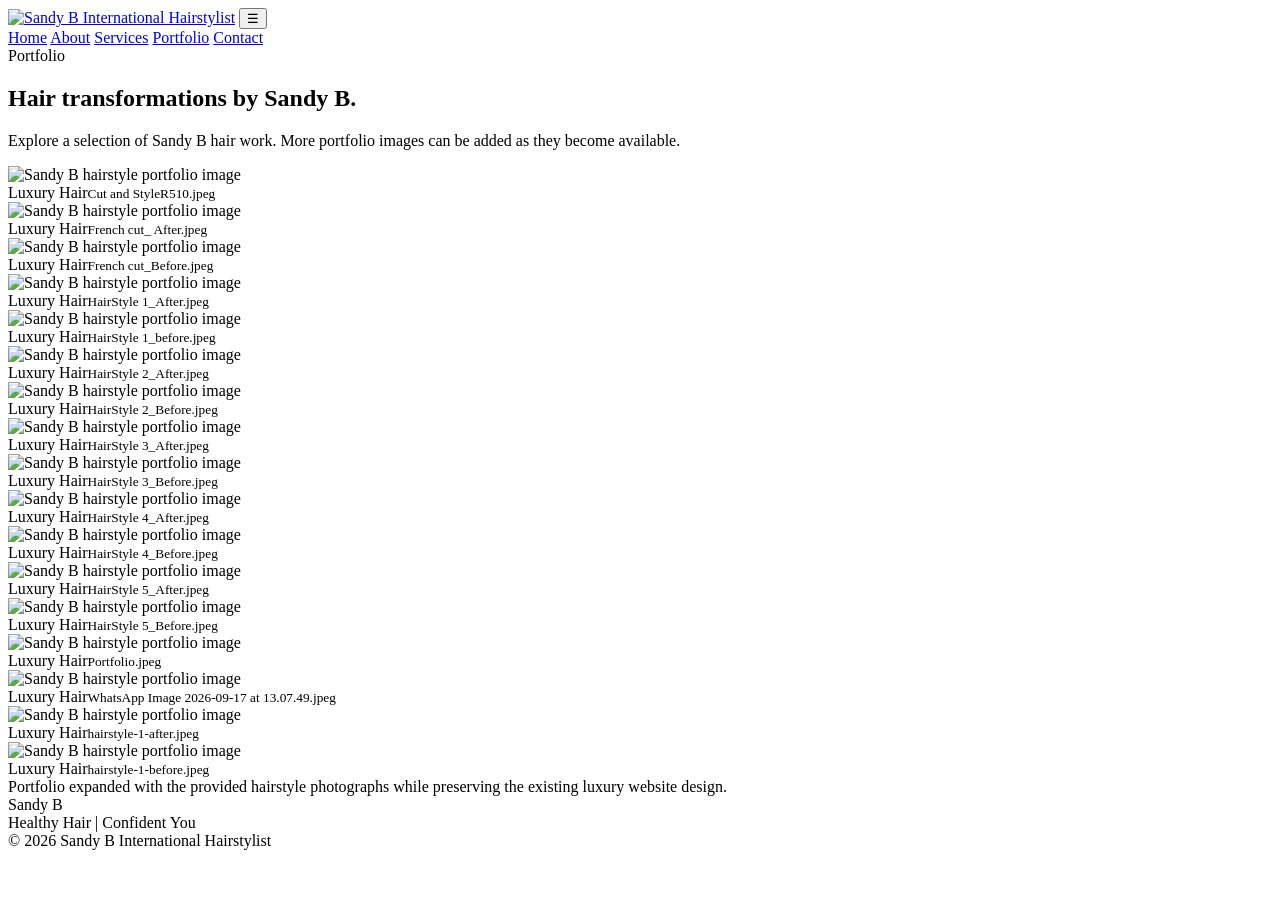
==== portfolio.html @ 93952826 "Add files via upload" ====
<!DOCTYPE html>
<html lang="en">
<head>
<meta charset="UTF-8">
<meta name="viewport" content="width=device-width, initial-scale=1.0">
<meta name="description" content="Sandy B International Hairstylist portfolio — luxury hair transformations, colour, styling and personalised beauty.">
<title>Portfolio | Sandy B International Hairstylist</title>
<link rel="icon" type="image/png" href="images/favicon.png">
<link rel="stylesheet" href="css/style.css">
</head>
<body>

<nav class="nav">
  <div class="container nav-inner">
    <a href="index.html"><img class="nav-logo" src="images/sandy-b-logo.png" alt="Sandy B International Hairstylist"></a>
    <button class="menu-btn" aria-label="Open menu">☰</button>
    <div class="nav-links">
      <a href="index.html">Home</a>
      <a href="about.html">About</a>
      <a href="services.html">Services</a>
      <a href="portfolio.html">Portfolio</a>
      <a href="contact.html">Contact</a>
    </div>
  </div>
</nav>

<main>
<section class="page-hero">
  <div class="container reveal">
    <div class="eyebrow">Portfolio</div>
    <h1>Hair transformations by <span class="gold">Sandy B.</span></h1>
  </div>
</section>

<section class="section">
  <div class="container">
    <div class="portfolio-intro reveal">
      <p>Explore a selection of Sandy B hair work. More portfolio images can be added as they become available.</p>
    </div>

    
<div class="portfolio-grid reveal">

<div class="portfolio-card image-card"><img src="images/Cut and StyleR510.jpeg" alt="Sandy B hairstyle portfolio image"><div class="portfolio-caption"><span>Luxury Hair</span><small>Cut and StyleR510.jpeg</small></div></div>
<div class="portfolio-card image-card"><img src="images/French cut_ After.jpeg" alt="Sandy B hairstyle portfolio image"><div class="portfolio-caption"><span>Luxury Hair</span><small>French cut_ After.jpeg</small></div></div>
<div class="portfolio-card image-card"><img src="images/French cut_Before.jpeg" alt="Sandy B hairstyle portfolio image"><div class="portfolio-caption"><span>Luxury Hair</span><small>French cut_Before.jpeg</small></div></div>
<div class="portfolio-card image-card"><img src="images/HairStyle 1_After.jpeg" alt="Sandy B hairstyle portfolio image"><div class="portfolio-caption"><span>Luxury Hair</span><small>HairStyle 1_After.jpeg</small></div></div>
<div class="portfolio-card image-card"><img src="images/HairStyle 1_before.jpeg" alt="Sandy B hairstyle portfolio image"><div class="portfolio-caption"><span>Luxury Hair</span><small>HairStyle 1_before.jpeg</small></div></div>
<div class="portfolio-card image-card"><img src="images/HairStyle 2_After.jpeg" alt="Sandy B hairstyle portfolio image"><div class="portfolio-caption"><span>Luxury Hair</span><small>HairStyle 2_After.jpeg</small></div></div>
<div class="portfolio-card image-card"><img src="images/HairStyle 2_Before.jpeg" alt="Sandy B hairstyle portfolio image"><div class="portfolio-caption"><span>Luxury Hair</span><small>HairStyle 2_Before.jpeg</small></div></div>
<div class="portfolio-card image-card"><img src="images/HairStyle 3_After.jpeg" alt="Sandy B hairstyle portfolio image"><div class="portfolio-caption"><span>Luxury Hair</span><small>HairStyle 3_After.jpeg</small></div></div>
<div class="portfolio-card image-card"><img src="images/HairStyle 3_Before.jpeg" alt="Sandy B hairstyle portfolio image"><div class="portfolio-caption"><span>Luxury Hair</span><small>HairStyle 3_Before.jpeg</small></div></div>
<div class="portfolio-card image-card"><img src="images/HairStyle 4_After.jpeg" alt="Sandy B hairstyle portfolio image"><div class="portfolio-caption"><span>Luxury Hair</span><small>HairStyle 4_After.jpeg</small></div></div>
<div class="portfolio-card image-card"><img src="images/HairStyle 4_Before.jpeg" alt="Sandy B hairstyle portfolio image"><div class="portfolio-caption"><span>Luxury Hair</span><small>HairStyle 4_Before.jpeg</small></div></div>
<div class="portfolio-card image-card"><img src="images/HairStyle 5_After.jpeg" alt="Sandy B hairstyle portfolio image"><div class="portfolio-caption"><span>Luxury Hair</span><small>HairStyle 5_After.jpeg</small></div></div>
<div class="portfolio-card image-card"><img src="images/HairStyle 5_Before.jpeg" alt="Sandy B hairstyle portfolio image"><div class="portfolio-caption"><span>Luxury Hair</span><small>HairStyle 5_Before.jpeg</small></div></div>
<div class="portfolio-card image-card"><img src="images/Portfolio.jpeg" alt="Sandy B hairstyle portfolio image"><div class="portfolio-caption"><span>Luxury Hair</span><small>Portfolio.jpeg</small></div></div>
<div class="portfolio-card image-card"><img src="images/WhatsApp Image 2026-09-17 at 13.07.49.jpeg" alt="Sandy B hairstyle portfolio image"><div class="portfolio-caption"><span>Luxury Hair</span><small>WhatsApp Image 2026-09-17 at 13.07.49.jpeg</small></div></div>
<div class="portfolio-card image-card"><img src="images/hairstyle-1-after.jpeg" alt="Sandy B hairstyle portfolio image"><div class="portfolio-caption"><span>Luxury Hair</span><small>hairstyle-1-after.jpeg</small></div></div>
<div class="portfolio-card image-card"><img src="images/hairstyle-1-before.jpeg" alt="Sandy B hairstyle portfolio image"><div class="portfolio-caption"><span>Luxury Hair</span><small>hairstyle-1-before.jpeg</small></div></div>
</div>
<div class="note reveal">Portfolio expanded with the provided hairstyle photographs while preserving the existing luxury website design.</div>

  </div>
</section>
</main>

<footer>
  <div class="container footer-inner">
    <div class="footer-brand">Sandy B</div>
    <div class="footer-tag">Healthy Hair | Confident You</div>
    <div class="footer-tag">© 2026 Sandy B International Hairstylist</div>
  </div>
</footer>

<script src="js/script.js"></script>
</body>
</html>
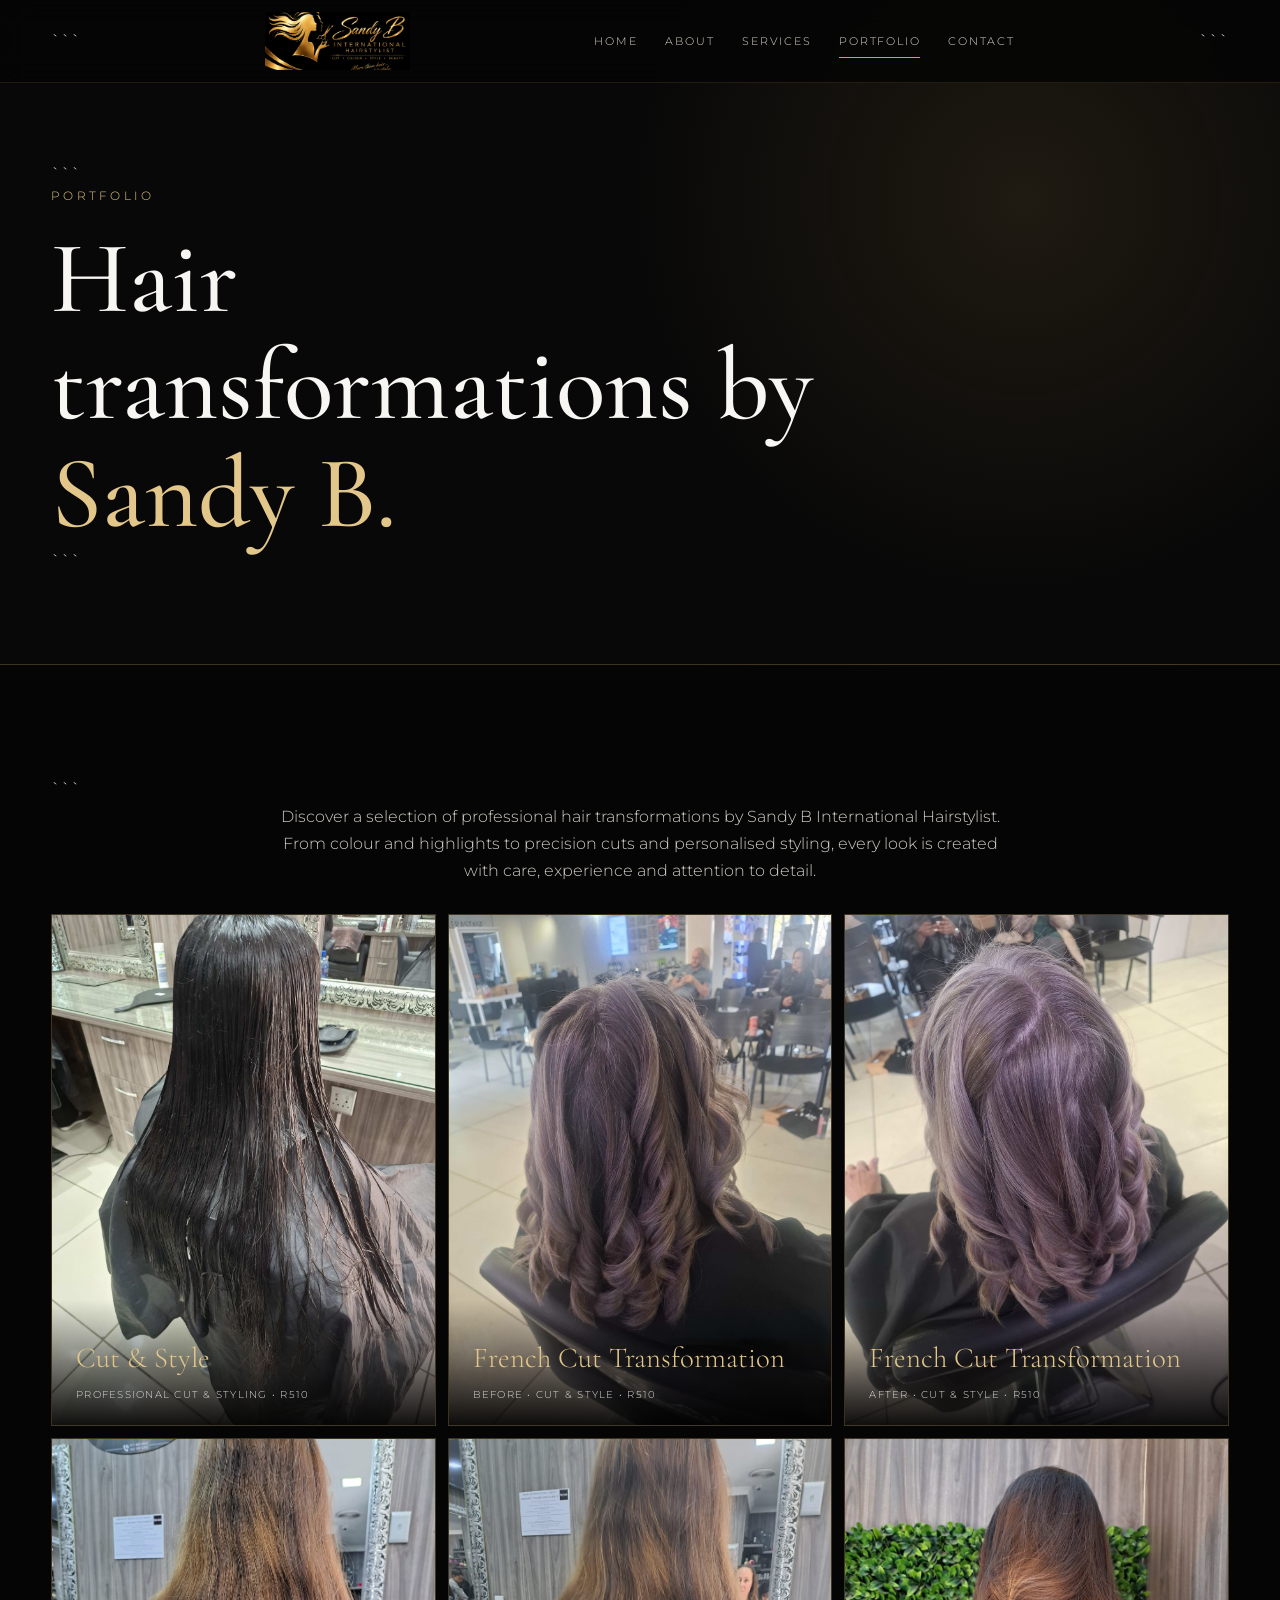
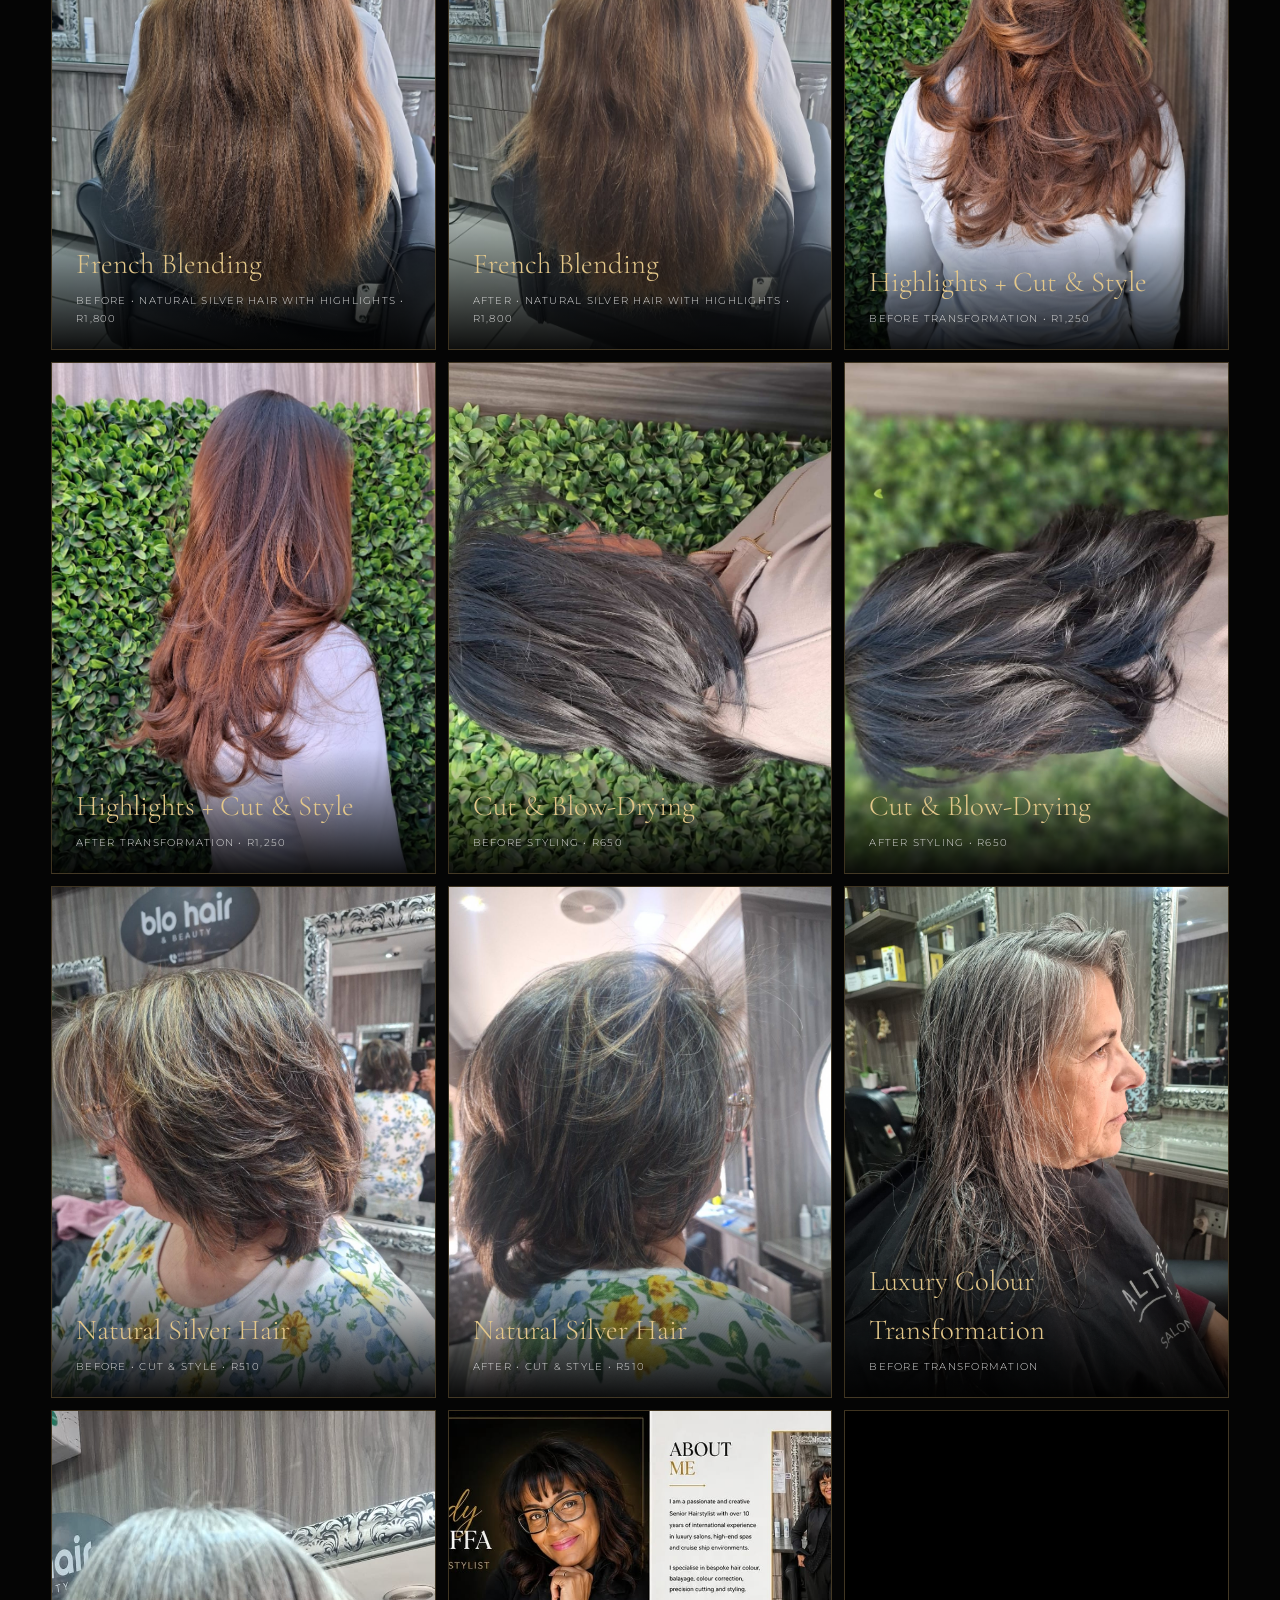
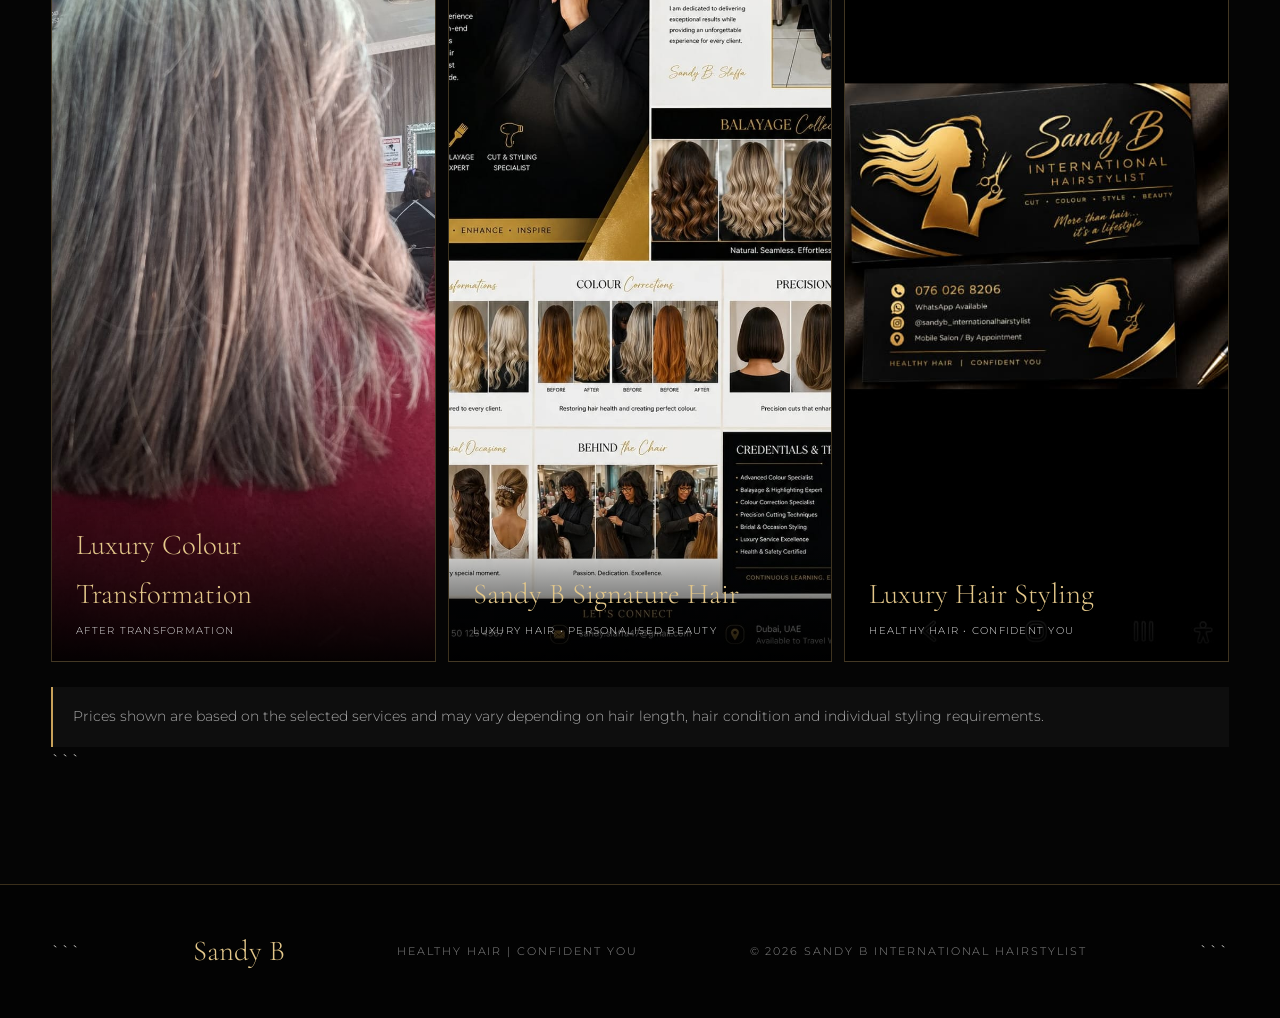
==== commit 679d24e0: "Update portfolio.html" ====
--- a/portfolio.html
+++ b/portfolio.html
@@ -1,4 +1,5 @@
 <!DOCTYPE html>
+
 <html lang="en">
 <head>
 <meta charset="UTF-8">
@@ -8,71 +9,425 @@
 <link rel="icon" type="image/png" href="images/favicon.png">
 <link rel="stylesheet" href="css/style.css">
 </head>
+
 <body>
 
 <nav class="nav">
   <div class="container nav-inner">
-    <a href="index.html"><img class="nav-logo" src="images/sandy-b-logo.png" alt="Sandy B International Hairstylist"></a>
-    <button class="menu-btn" aria-label="Open menu">☰</button>
-    <div class="nav-links">
-      <a href="index.html">Home</a>
-      <a href="about.html">About</a>
-      <a href="services.html">Services</a>
-      <a href="portfolio.html">Portfolio</a>
-      <a href="contact.html">Contact</a>
-    </div>
+
+```
+<a href="index.html">
+  <img class="nav-logo" src="images/sandy-b-logo.png" alt="Sandy B International Hairstylist">
+</a>
+
+<button class="menu-btn" aria-label="Open menu">☰</button>
+
+<div class="nav-links">
+  <a href="index.html">Home</a>
+  <a href="about.html">About</a>
+  <a href="services.html">Services</a>
+  <a href="portfolio.html">Portfolio</a>
+  <a href="contact.html">Contact</a>
+</div>
+```
+
   </div>
 </nav>
 
 <main>
+
 <section class="page-hero">
+
   <div class="container reveal">
-    <div class="eyebrow">Portfolio</div>
-    <h1>Hair transformations by <span class="gold">Sandy B.</span></h1>
-  </div>
+
+```
+<div class="eyebrow">Portfolio</div>
+
+<h1>
+  Hair transformations by
+  <span class="gold">Sandy B.</span>
+</h1>
+```
+
+  </div>
+
 </section>
 
 <section class="section">
+
   <div class="container">
-    <div class="portfolio-intro reveal">
-      <p>Explore a selection of Sandy B hair work. More portfolio images can be added as they become available.</p>
-    </div>
-
-    
+
+```
+<div class="portfolio-intro reveal">
+
+  <p>
+    Discover a selection of professional hair transformations by
+    Sandy B International Hairstylist. From colour and highlights
+    to precision cuts and personalised styling, every look is
+    created with care, experience and attention to detail.
+  </p>
+
+</div>
+
+
 <div class="portfolio-grid reveal">
 
-<div class="portfolio-card image-card"><img src="images/Cut and StyleR510.jpeg" alt="Sandy B hairstyle portfolio image"><div class="portfolio-caption"><span>Luxury Hair</span><small>Cut and StyleR510.jpeg</small></div></div>
-<div class="portfolio-card image-card"><img src="images/French cut_ After.jpeg" alt="Sandy B hairstyle portfolio image"><div class="portfolio-caption"><span>Luxury Hair</span><small>French cut_ After.jpeg</small></div></div>
-<div class="portfolio-card image-card"><img src="images/French cut_Before.jpeg" alt="Sandy B hairstyle portfolio image"><div class="portfolio-caption"><span>Luxury Hair</span><small>French cut_Before.jpeg</small></div></div>
-<div class="portfolio-card image-card"><img src="images/HairStyle 1_After.jpeg" alt="Sandy B hairstyle portfolio image"><div class="portfolio-caption"><span>Luxury Hair</span><small>HairStyle 1_After.jpeg</small></div></div>
-<div class="portfolio-card image-card"><img src="images/HairStyle 1_before.jpeg" alt="Sandy B hairstyle portfolio image"><div class="portfolio-caption"><span>Luxury Hair</span><small>HairStyle 1_before.jpeg</small></div></div>
-<div class="portfolio-card image-card"><img src="images/HairStyle 2_After.jpeg" alt="Sandy B hairstyle portfolio image"><div class="portfolio-caption"><span>Luxury Hair</span><small>HairStyle 2_After.jpeg</small></div></div>
-<div class="portfolio-card image-card"><img src="images/HairStyle 2_Before.jpeg" alt="Sandy B hairstyle portfolio image"><div class="portfolio-caption"><span>Luxury Hair</span><small>HairStyle 2_Before.jpeg</small></div></div>
-<div class="portfolio-card image-card"><img src="images/HairStyle 3_After.jpeg" alt="Sandy B hairstyle portfolio image"><div class="portfolio-caption"><span>Luxury Hair</span><small>HairStyle 3_After.jpeg</small></div></div>
-<div class="portfolio-card image-card"><img src="images/HairStyle 3_Before.jpeg" alt="Sandy B hairstyle portfolio image"><div class="portfolio-caption"><span>Luxury Hair</span><small>HairStyle 3_Before.jpeg</small></div></div>
-<div class="portfolio-card image-card"><img src="images/HairStyle 4_After.jpeg" alt="Sandy B hairstyle portfolio image"><div class="portfolio-caption"><span>Luxury Hair</span><small>HairStyle 4_After.jpeg</small></div></div>
-<div class="portfolio-card image-card"><img src="images/HairStyle 4_Before.jpeg" alt="Sandy B hairstyle portfolio image"><div class="portfolio-caption"><span>Luxury Hair</span><small>HairStyle 4_Before.jpeg</small></div></div>
-<div class="portfolio-card image-card"><img src="images/HairStyle 5_After.jpeg" alt="Sandy B hairstyle portfolio image"><div class="portfolio-caption"><span>Luxury Hair</span><small>HairStyle 5_After.jpeg</small></div></div>
-<div class="portfolio-card image-card"><img src="images/HairStyle 5_Before.jpeg" alt="Sandy B hairstyle portfolio image"><div class="portfolio-caption"><span>Luxury Hair</span><small>HairStyle 5_Before.jpeg</small></div></div>
-<div class="portfolio-card image-card"><img src="images/Portfolio.jpeg" alt="Sandy B hairstyle portfolio image"><div class="portfolio-caption"><span>Luxury Hair</span><small>Portfolio.jpeg</small></div></div>
-<div class="portfolio-card image-card"><img src="images/WhatsApp Image 2026-09-17 at 13.07.49.jpeg" alt="Sandy B hairstyle portfolio image"><div class="portfolio-caption"><span>Luxury Hair</span><small>WhatsApp Image 2026-09-17 at 13.07.49.jpeg</small></div></div>
-<div class="portfolio-card image-card"><img src="images/hairstyle-1-after.jpeg" alt="Sandy B hairstyle portfolio image"><div class="portfolio-caption"><span>Luxury Hair</span><small>hairstyle-1-after.jpeg</small></div></div>
-<div class="portfolio-card image-card"><img src="images/hairstyle-1-before.jpeg" alt="Sandy B hairstyle portfolio image"><div class="portfolio-caption"><span>Luxury Hair</span><small>hairstyle-1-before.jpeg</small></div></div>
-</div>
-<div class="note reveal">Portfolio expanded with the provided hairstyle photographs while preserving the existing luxury website design.</div>
-
-  </div>
+
+  <!-- CUT & STYLE -->
+
+  <div class="portfolio-card image-card">
+
+    <img
+      src="images/Cut and StyleR510.jpeg"
+      alt="Professional cut and style by Sandy B International Hairstylist">
+
+    <div class="portfolio-caption">
+
+      <span>Cut & Style</span>
+
+      <small>
+        Professional Cut & Styling • R510
+      </small>
+
+    </div>
+
+  </div>
+
+
+  <!-- FRENCH CUT - BEFORE -->
+
+  <div class="portfolio-card image-card">
+
+    <img
+      src="images/French cut_Before.jpeg"
+      alt="Before French cut transformation by Sandy B">
+
+    <div class="portfolio-caption">
+
+      <span>French Cut Transformation</span>
+
+      <small>
+        Before • Cut & Style • R510
+      </small>
+
+    </div>
+
+  </div>
+
+
+  <!-- FRENCH CUT - AFTER -->
+
+  <div class="portfolio-card image-card">
+
+    <img
+      src="images/French cut_ After.jpeg"
+      alt="After French cut transformation by Sandy B">
+
+    <div class="portfolio-caption">
+
+      <span>French Cut Transformation</span>
+
+      <small>
+        After • Cut & Style • R510
+      </small>
+
+    </div>
+
+  </div>
+
+
+  <!-- HAIRSTYLE 1 - BEFORE -->
+
+  <div class="portfolio-card image-card">
+
+    <img
+      src="images/HairStyle 1_before.jpeg"
+      alt="Before French blending and natural silver hair highlights">
+
+    <div class="portfolio-caption">
+
+      <span>French Blending</span>
+
+      <small>
+        Before • Natural Silver Hair with Highlights • R1,800
+      </small>
+
+    </div>
+
+  </div>
+
+
+  <!-- HAIRSTYLE 1 - AFTER -->
+
+  <div class="portfolio-card image-card">
+
+    <img
+      src="images/HairStyle 1_After.jpeg"
+      alt="After French blending and natural silver hair highlights">
+
+    <div class="portfolio-caption">
+
+      <span>French Blending</span>
+
+      <small>
+        After • Natural Silver Hair with Highlights • R1,800
+      </small>
+
+    </div>
+
+  </div>
+
+
+  <!-- HAIRSTYLE 2 - BEFORE -->
+
+  <div class="portfolio-card image-card">
+
+    <img
+      src="images/HairStyle 2_Before.jpeg"
+      alt="Before highlights cut and style transformation">
+
+    <div class="portfolio-caption">
+
+      <span>Highlights + Cut & Style</span>
+
+      <small>
+        Before Transformation • R1,250
+      </small>
+
+    </div>
+
+  </div>
+
+
+  <!-- HAIRSTYLE 2 - AFTER -->
+
+  <div class="portfolio-card image-card">
+
+    <img
+      src="images/HairStyle 2_After.jpeg"
+      alt="After highlights cut and style transformation">
+
+    <div class="portfolio-caption">
+
+      <span>Highlights + Cut & Style</span>
+
+      <small>
+        After Transformation • R1,250
+      </small>
+
+    </div>
+
+  </div>
+
+
+  <!-- HAIRSTYLE 3 - BEFORE -->
+
+  <div class="portfolio-card image-card">
+
+    <img
+      src="images/HairStyle 3_Before.jpeg"
+      alt="Before professional cut and blow-drying">
+
+    <div class="portfolio-caption">
+
+      <span>Cut & Blow-Drying</span>
+
+      <small>
+        Before Styling • R650
+      </small>
+
+    </div>
+
+  </div>
+
+
+  <!-- HAIRSTYLE 3 - AFTER -->
+
+  <div class="portfolio-card image-card">
+
+    <img
+      src="images/HairStyle 3_After.jpeg"
+      alt="After professional cut and blow-drying">
+
+    <div class="portfolio-caption">
+
+      <span>Cut & Blow-Drying</span>
+
+      <small>
+        After Styling • R650
+      </small>
+
+    </div>
+
+  </div>
+
+
+  <!-- HAIRSTYLE 4 - BEFORE -->
+
+  <div class="portfolio-card image-card">
+
+    <img
+      src="images/HairStyle 4_Before.jpeg"
+      alt="Before natural silver hair cut and style">
+
+    <div class="portfolio-caption">
+
+      <span>Natural Silver Hair</span>
+
+      <small>
+        Before • Cut & Style • R510
+      </small>
+
+    </div>
+
+  </div>
+
+
+  <!-- HAIRSTYLE 4 - AFTER -->
+
+  <div class="portfolio-card image-card">
+
+    <img
+      src="images/HairStyle 4_After.jpeg"
+      alt="After natural silver hair cut and style">
+
+    <div class="portfolio-caption">
+
+      <span>Natural Silver Hair</span>
+
+      <small>
+        After • Cut & Style • R510
+      </small>
+
+    </div>
+
+  </div>
+
+
+  <!-- HAIRSTYLE 5 - BEFORE -->
+
+  <div class="portfolio-card image-card">
+
+    <img
+      src="images/HairStyle 5_Before.jpeg"
+      alt="Before luxury hair colour transformation by Sandy B">
+
+    <div class="portfolio-caption">
+
+      <span>Luxury Colour Transformation</span>
+
+      <small>
+        Before Transformation
+      </small>
+
+    </div>
+
+  </div>
+
+
+  <!-- HAIRSTYLE 5 - AFTER -->
+
+  <div class="portfolio-card image-card">
+
+    <img
+      src="images/HairStyle 5_After.jpeg"
+      alt="After luxury hair colour transformation by Sandy B">
+
+    <div class="portfolio-caption">
+
+      <span>Luxury Colour Transformation</span>
+
+      <small>
+        After Transformation
+      </small>
+
+    </div>
+
+  </div>
+
+
+  <!-- ADDITIONAL PORTFOLIO IMAGE -->
+
+  <div class="portfolio-card image-card">
+
+    <img
+      src="images/Portfolio.jpeg"
+      alt="Luxury hairstyling by Sandy B International Hairstylist">
+
+    <div class="portfolio-caption">
+
+      <span>Sandy B Signature Hair</span>
+
+      <small>
+        Luxury Hair • Personalised Beauty
+      </small>
+
+    </div>
+
+  </div>
+
+
+  <!-- ADDITIONAL HAIRSTYLE IMAGE -->
+
+  <div class="portfolio-card image-card">
+
+    <img
+      src="images/WhatsApp Image 2026-09-17 at 13.07.49.jpeg"
+      alt="Professional hairstyle by Sandy B International Hairstylist">
+
+    <div class="portfolio-caption">
+
+      <span>Luxury Hair Styling</span>
+
+      <small>
+        Healthy Hair • Confident You
+      </small>
+
+    </div>
+
+  </div>
+
+
+</div>
+
+
+<div class="note reveal">
+
+  Prices shown are based on the selected services and may vary depending
+  on hair length, hair condition and individual styling requirements.
+
+</div>
+```
+
+  </div>
+
 </section>
+
 </main>
 
 <footer>
+
   <div class="container footer-inner">
-    <div class="footer-brand">Sandy B</div>
-    <div class="footer-tag">Healthy Hair | Confident You</div>
-    <div class="footer-tag">© 2026 Sandy B International Hairstylist</div>
-  </div>
+
+```
+<div class="footer-brand">
+  Sandy B
+</div>
+
+<div class="footer-tag">
+  Healthy Hair | Confident You
+</div>
+
+<div class="footer-tag">
+  © 2026 Sandy B International Hairstylist
+</div>
+```
+
+  </div>
+
 </footer>
 
 <script src="js/script.js"></script>
+
 </body>
 </html>
--- a/css/style.css
+++ b/css/style.css
@@ -0,0 +1,214 @@
+
+@import url('https://fonts.googleapis.com/css2?family=Cormorant+Garamond:wght@400;500;600;700&family=Montserrat:wght@300;400;500;600&display=swap');
+
+:root{
+  --black:#050505;
+  --black-soft:#121212;
+  --gold:#C8A15A;
+  --gold-light:#E3C78A;
+  --cream:#F8F6F2;
+  --muted:#aaa39a;
+  --line:rgba(200,161,90,.28);
+  --max:1200px;
+}
+*{box-sizing:border-box;margin:0;padding:0}
+html{scroll-behavior:smooth}
+body{
+  background:var(--black);
+  color:var(--cream);
+  font-family:'Montserrat',sans-serif;
+  font-weight:300;
+  line-height:1.7;
+}
+a{color:inherit;text-decoration:none}
+img{max-width:100%;display:block}
+.container{width:min(92%,var(--max));margin:auto}
+.gold{color:var(--gold-light)}
+.section{padding:110px 0}
+.eyebrow{
+  color:var(--gold-light);
+  letter-spacing:.28em;
+  text-transform:uppercase;
+  font-size:.72rem;
+  margin-bottom:18px;
+}
+h1,h2,h3{
+  font-family:'Cormorant Garamond',serif;
+  font-weight:500;
+  line-height:1.05;
+}
+h1{font-size:clamp(3.3rem,8vw,7rem)}
+h2{font-size:clamp(2.6rem,5vw,4.5rem)}
+h3{font-size:2rem}
+p{color:#d1cdc6}
+.btn{
+  display:inline-flex;
+  align-items:center;
+  justify-content:center;
+  min-height:52px;
+  padding:0 28px;
+  border:1px solid var(--gold);
+  text-transform:uppercase;
+  letter-spacing:.15em;
+  font-size:.7rem;
+  transition:.35s ease;
+}
+.btn.gold-btn{background:var(--gold);color:#090909}
+.btn:hover{transform:translateY(-3px);box-shadow:0 12px 30px rgba(200,161,90,.18)}
+.btn.ghost:hover{background:var(--gold);color:#090909}
+.nav{
+  position:fixed;
+  inset:0 0 auto 0;
+  z-index:1000;
+  background:rgba(5,5,5,.88);
+  backdrop-filter:blur(14px);
+  border-bottom:1px solid rgba(200,161,90,.15);
+}
+.nav-inner{height:82px;display:flex;align-items:center;justify-content:space-between}
+.nav-logo{
+  width:145px;
+  height:58px;
+  object-fit:cover;
+  object-position:center;
+  border-radius:2px;
+}
+.nav-links{display:flex;gap:28px;align-items:center}
+.nav-links a{
+  color:#ddd6ca;
+  font-size:.69rem;
+  letter-spacing:.16em;
+  text-transform:uppercase;
+  position:relative;
+}
+.nav-links a:after{
+  content:"";position:absolute;left:0;bottom:-8px;width:0;height:1px;background:var(--gold);
+  transition:.3s;
+}
+.nav-links a:hover:after,.nav-links a.active:after{width:100%}
+.menu-btn{display:none;background:none;border:0;color:var(--cream);font-size:1.5rem}
+.hero{
+  min-height:100vh;
+  padding-top:82px;
+  display:grid;
+  place-items:center;
+  position:relative;
+  overflow:hidden;
+  background:
+    radial-gradient(circle at 80% 35%,rgba(200,161,90,.11),transparent 34%),
+    linear-gradient(110deg,#050505 0%,#080808 55%,#111 100%);
+}
+.hero:before{
+  content:"";position:absolute;width:620px;height:620px;border:1px solid rgba(200,161,90,.14);
+  border-radius:50%;right:-180px;top:15%;box-shadow:0 0 100px rgba(200,161,90,.05);
+}
+.hero-content{text-align:center;position:relative;z-index:2;max-width:1000px}
+.hero-logo{
+  width:min(760px,92vw);
+  margin:0 auto 35px;
+  border:1px solid rgba(200,161,90,.18);
+  box-shadow:0 20px 80px rgba(0,0,0,.5);
+}
+.hero h1{max-width:1000px;margin:auto}
+.hero-sub{font-size:1rem;letter-spacing:.12em;text-transform:uppercase;color:#c9c0b4;margin:26px 0 34px}
+.actions{display:flex;justify-content:center;gap:14px;flex-wrap:wrap}
+.scroll{
+  position:absolute;bottom:28px;left:50%;transform:translateX(-50%);
+  font-size:.62rem;letter-spacing:.25em;color:var(--gold-light);text-transform:uppercase;
+}
+.scroll:after{content:"";display:block;width:1px;height:38px;background:var(--gold);margin:9px auto 0}
+.page-hero{
+  padding:160px 0 90px;
+  background:radial-gradient(circle at 80% 30%,rgba(200,161,90,.12),transparent 35%),#080808;
+  border-bottom:1px solid var(--line);
+}
+.page-hero h1{max-width:800px}
+.intro-grid{display:grid;grid-template-columns:1fr 1fr;gap:80px;align-items:center}
+.rule{width:75px;height:1px;background:var(--gold);margin:25px 0}
+.stat-grid{display:grid;grid-template-columns:repeat(2,1fr);gap:1px;background:var(--line)}
+.stat{
+  background:var(--black-soft);padding:35px;
+  min-height:150px;
+}
+.stat strong{display:block;font-family:'Cormorant Garamond';font-size:2.6rem;color:var(--gold-light);font-weight:500}
+.stat span{font-size:.7rem;letter-spacing:.12em;text-transform:uppercase;color:#aaa}
+.service-grid{display:grid;grid-template-columns:repeat(2,1fr);gap:1px;background:var(--line)}
+.service{
+  background:#090909;padding:38px;min-height:190px;transition:.35s;
+  position:relative;overflow:hidden;
+}
+.service:before{
+  content:"";position:absolute;inset:auto -30px -50px auto;width:130px;height:130px;border:1px solid var(--line);border-radius:50%;
+}
+.service:hover{background:#111;transform:translateY(-3px)}
+.service .num{color:var(--gold);font-size:.7rem;letter-spacing:.2em}
+.service h3{margin:12px 0}
+.service p{font-size:.9rem}
+.feature{
+  background:linear-gradient(135deg,#111,#070707);
+  border:1px solid var(--line);
+  padding:70px;
+  text-align:center;
+}
+.feature p{max-width:720px;margin:20px auto 30px}
+.portfolio-grid{display:grid;grid-template-columns:repeat(3,1fr);gap:12px}
+.portfolio-card{
+  min-height:340px;
+  border:1px solid var(--line);
+  background:linear-gradient(135deg,#111,#070707);
+  display:flex;align-items:flex-end;padding:26px;
+  transition:.4s;
+  position:relative;overflow:hidden;
+}
+.portfolio-card:hover{transform:scale(1.015);border-color:var(--gold)}
+.portfolio-card span{font-family:'Cormorant Garamond';font-size:1.8rem;color:var(--gold-light)}
+.image-card{padding:0;align-items:stretch}
+.image-card img{width:100%;height:100%;min-height:340px;object-fit:cover;display:block;transition:transform .5s}
+.image-card:hover img{transform:scale(1.03)}
+.portfolio-caption{position:absolute;left:0;right:0;bottom:0;padding:34px 24px 22px;background:linear-gradient(transparent,rgba(0,0,0,.92));display:flex;flex-direction:column;gap:3px}
+.portfolio-caption span{font-family:'Cormorant Garamond';font-size:1.8rem;color:var(--gold-light)}
+.portfolio-caption small{color:#ddd;letter-spacing:.12em;text-transform:uppercase;font-size:.65rem}
+.placeholder-card{background:
+  linear-gradient(rgba(5,5,5,.65),rgba(5,5,5,.9)),
+  url('../images/sandy-b-logo.png') center/cover}
+.portfolio-intro{max-width:720px;margin:0 auto 30px;text-align:center;color:#aaa}
+.portfolio-intro p{margin:0}
+.note{
+  margin-top:25px;padding:18px 20px;border-left:2px solid var(--gold);
+  background:#0e0e0e;color:#aaa;font-size:.85rem;
+}
+.contact-grid{display:grid;grid-template-columns:.9fr 1.1fr;gap:60px}
+.contact-card{border:1px solid var(--line);padding:38px;background:#090909;margin-bottom:14px}
+.contact-card small{display:block;color:var(--gold);text-transform:uppercase;letter-spacing:.16em;font-size:.62rem;margin-bottom:7px}
+.contact-card a{font-size:1.05rem}
+form{display:grid;gap:16px}
+input,textarea,select{
+  width:100%;background:#0d0d0d;border:1px solid #30291f;color:var(--cream);
+  padding:16px;font:inherit;outline:none;
+}
+input:focus,textarea:focus,select:focus{border-color:var(--gold)}
+textarea{min-height:170px;resize:vertical}
+footer{border-top:1px solid var(--line);padding:42px 0;background:#030303}
+.footer-inner{display:flex;justify-content:space-between;gap:25px;align-items:center}
+.footer-brand{font-family:'Cormorant Garamond';font-size:1.8rem;color:var(--gold-light)}
+.footer-tag{font-size:.68rem;letter-spacing:.18em;text-transform:uppercase;color:#888}
+.reveal{opacity:0;transform:translateY(24px);transition:opacity .8s ease,transform .8s ease}
+.reveal.visible{opacity:1;transform:none}
+@media(max-width:850px){
+  .nav-links{
+    position:absolute;top:82px;left:0;right:0;background:#070707;border-bottom:1px solid var(--line);
+    display:none;flex-direction:column;padding:24px;
+  }
+  .nav-links.open{display:flex}
+  .menu-btn{display:block}
+  .intro-grid,.contact-grid{grid-template-columns:1fr;gap:40px}
+  .portfolio-grid{grid-template-columns:1fr 1fr}
+  .feature{padding:45px 25px}
+}
+@media(max-width:560px){
+  .section{padding:78px 0}
+  .hero-logo{width:100%}
+  .portfolio-grid,.service-grid{grid-template-columns:1fr}
+  .stat-grid{grid-template-columns:1fr}
+  .footer-inner{flex-direction:column;text-align:center}
+  .nav-logo{width:120px}
+}
